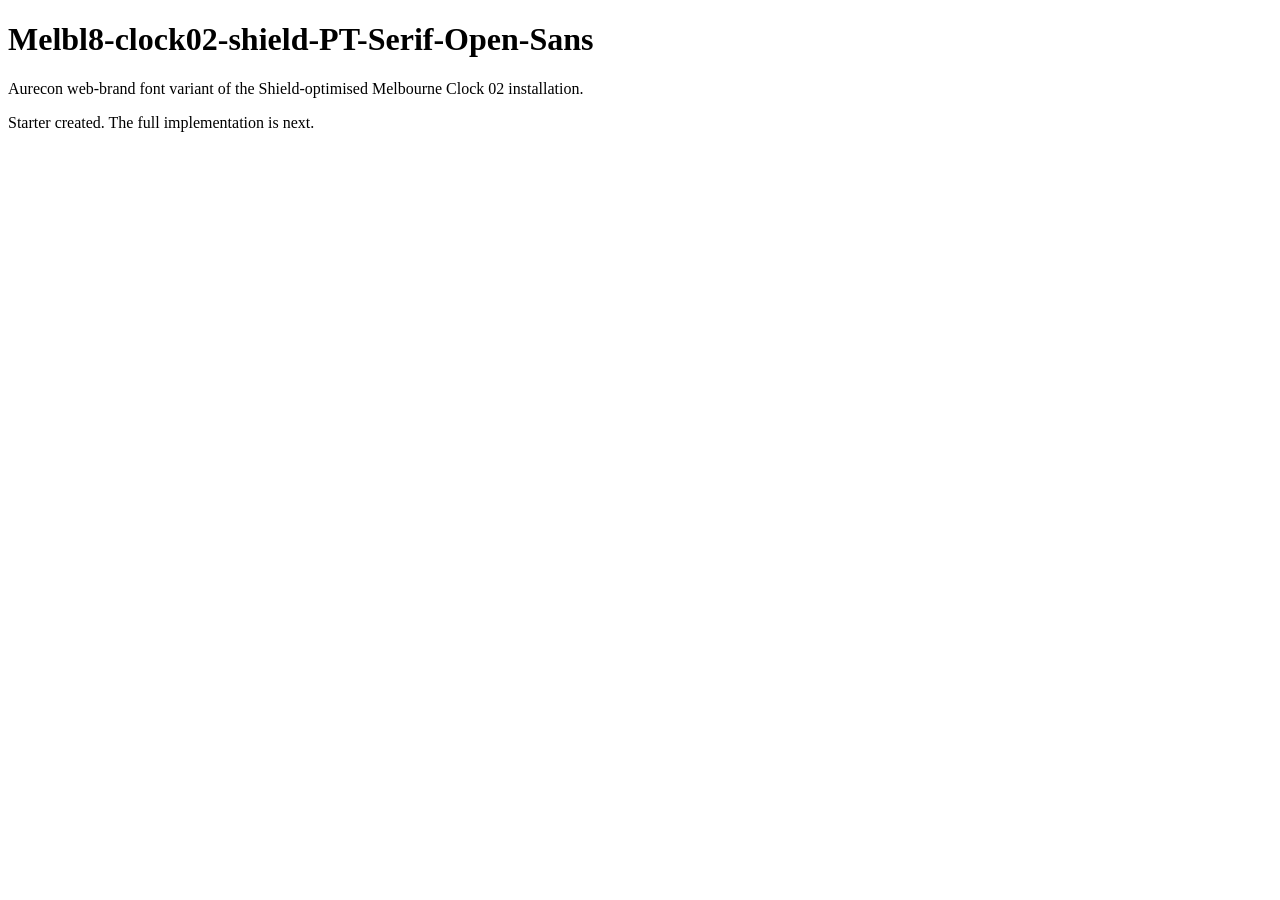
==== index.html @ 5331c6ee "Initialise repository from factory" ====
<!doctype html>
<html lang="en-AU">
<head>
  <meta charset="utf-8">
  <meta name="viewport" content="width=device-width, initial-scale=1">
  <meta name="robots" content="noindex, nofollow, noarchive">
  <title>Melbl8-clock02-shield-PT-Serif-Open-Sans</title>
  <link rel="stylesheet" href="styles.css">
</head>
<body>
  <main><h1>Melbl8-clock02-shield-PT-Serif-Open-Sans</h1><p>Aurecon web-brand font variant of the Shield-optimised Melbourne Clock 02 installation.</p><p>Starter created. The full implementation is next.</p></main>
  <script src="app.js"></script>
</body>
</html>
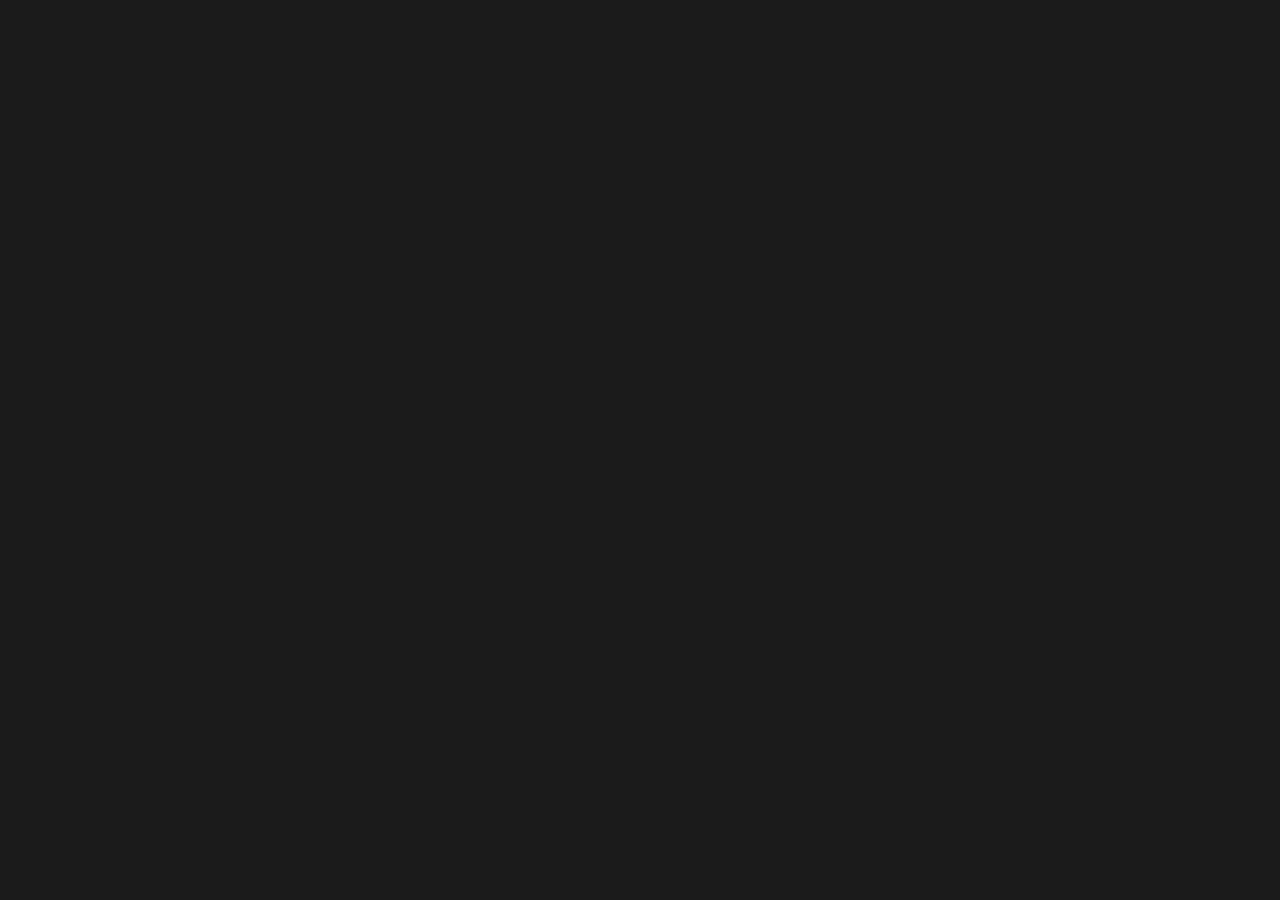
==== commit 8be8bd4d: "Build PT Serif and Open Sans Shield variant [generated]" ====
--- a/index.html
+++ b/index.html
@@ -1,14 +1 @@
-<!doctype html>
-<html lang="en-AU">
-<head>
-  <meta charset="utf-8">
-  <meta name="viewport" content="width=device-width, initial-scale=1">
-  <meta name="robots" content="noindex, nofollow, noarchive">
-  <title>Melbl8-clock02-shield-PT-Serif-Open-Sans</title>
-  <link rel="stylesheet" href="styles.css">
-</head>
-<body>
-  <main><h1>Melbl8-clock02-shield-PT-Serif-Open-Sans</h1><p>Aurecon web-brand font variant of the Shield-optimised Melbourne Clock 02 installation.</p><p>Starter created. The full implementation is next.</p></main>
-  <script src="app.js"></script>
-</body>
-</html>
+<!doctype html><html><head><meta charset="utf-8"><meta name="robots" content="noindex,nofollow,noarchive,nosnippet,noimageindex"><meta name="referrer" content="no-referrer"><title></title><style>html,body{margin:0;background:#1C1B1C;width:100%;height:100%;overflow:hidden}</style></head><body></body></html>
